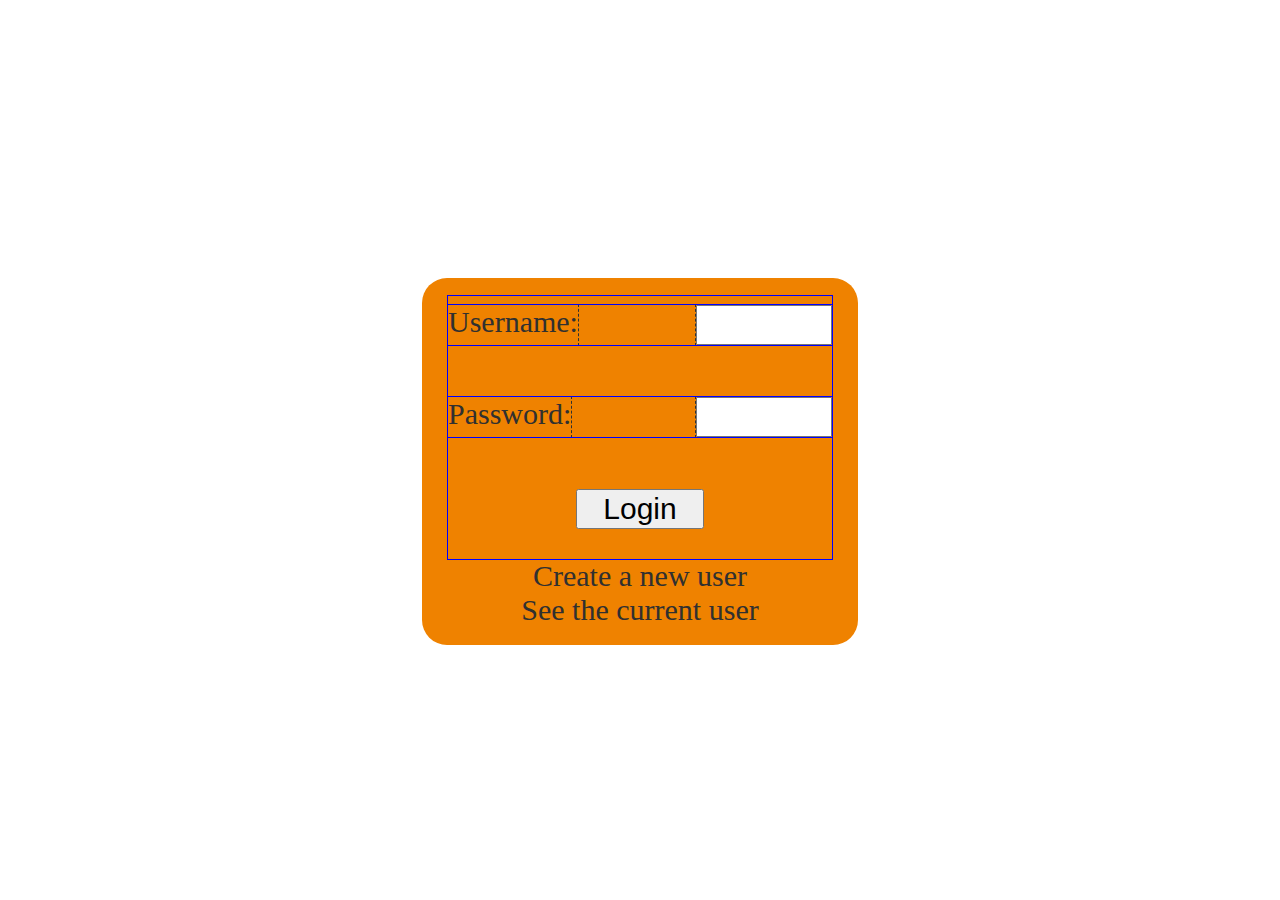
==== src/main/resources/templates/index.html @ 6e7c91c4 "added few comments to createUser updated index.css" ====
<!DOCTYPE html>
<html lang="en" xmlns:th="http://www.thymeleaf.org">
<head>
    <link rel="stylesheet" th:href="@{style.css}" href="../static/style.css">
    <link rel="stylesheet" th:href="@{index.css}" href="../static/index.css">
    <meta charset="UTF-8">
    <title>Title</title>
</head>
<body>

<h2 th:if="${userCreatedMessage}" th:text="${userCreatedMessage}"></h2>
<div class="loginDiv">
    <!-- this form is send from "/" -->
<form action="/tryLoginUser" method="post">
    <div class="sameLine">
    <label for="username">Username:</label>
    <input type="text" id="username" name="username">
    </div>
    <br>
    <div class="sameLine">
    <label for="password">Password:</label>
    <input type="password" id="password" name="password">
    </div>
    <br>
    <button type="submit">Login</button>
    <!-- thymeleaf if condition - rooted in the LoginController -->
    <div th:if="${loginMessage}">
    <p th:text="${loginMessage}"></p>
    </div>
    <div th:if="${loginError}">
    <p th:text="${loginError}"></p>
    </div>
</form>
    <!-- Button for create User -->
    <a th:href="@{/getCreateUser}" class="createUserButton">Create a new user</a>
    <a th:href="@{/getCurrentUser}" class="createUserButton">See the current user</a>
</div> <!-- loginDiv ends -->


</body>
</html>
---- src/main/resources/static/style.css ----
:root {
    --cO: #EF8200;
    --cB: #303030;
    --cW: #F8F8F8;

font-family: Comic Sans;
    color: var(--cB);
}
---- src/main/resources/static/index.css ----
:root {
    font-size: 30px;
}

body {
    display: flex;
    justify-content: center;
}
.loginDiv {
    display: flex;
    flex-direction: column;
    align-items: center;
    margin-top: 30vh;
    padding: 2vh 2vw;

    border-radius: 25px;

    width: 30vw;
    max-width: 500px;
    min-width: 250px;

    background-color: var(--cO);
}

form {
    width: 100%;
    outline: 1px solid blue;
}

.sameLine {
    display: flex;
    justify-content: space-between;
    width: 100%;
    margin-top: 1vh;
    margin-bottom: 1vh;

    outline: 1px solid blue;
}
label {
    font-size: 30px;
    margin-right: 5px;
}
input {
    align-self: flex-end;
    width: 10vw;
    min-width: 100px;
    font-size: 30px;
}
button {
    display: block;
    width: 10vw;
    min-width: 100px;
    margin-left: auto;
    margin-right: auto;

    margin-top: 1vh;
    margin-bottom: 1vh;

    font-size: 30px;
}

label, input {
    outline: 1px dashed #303030;
}
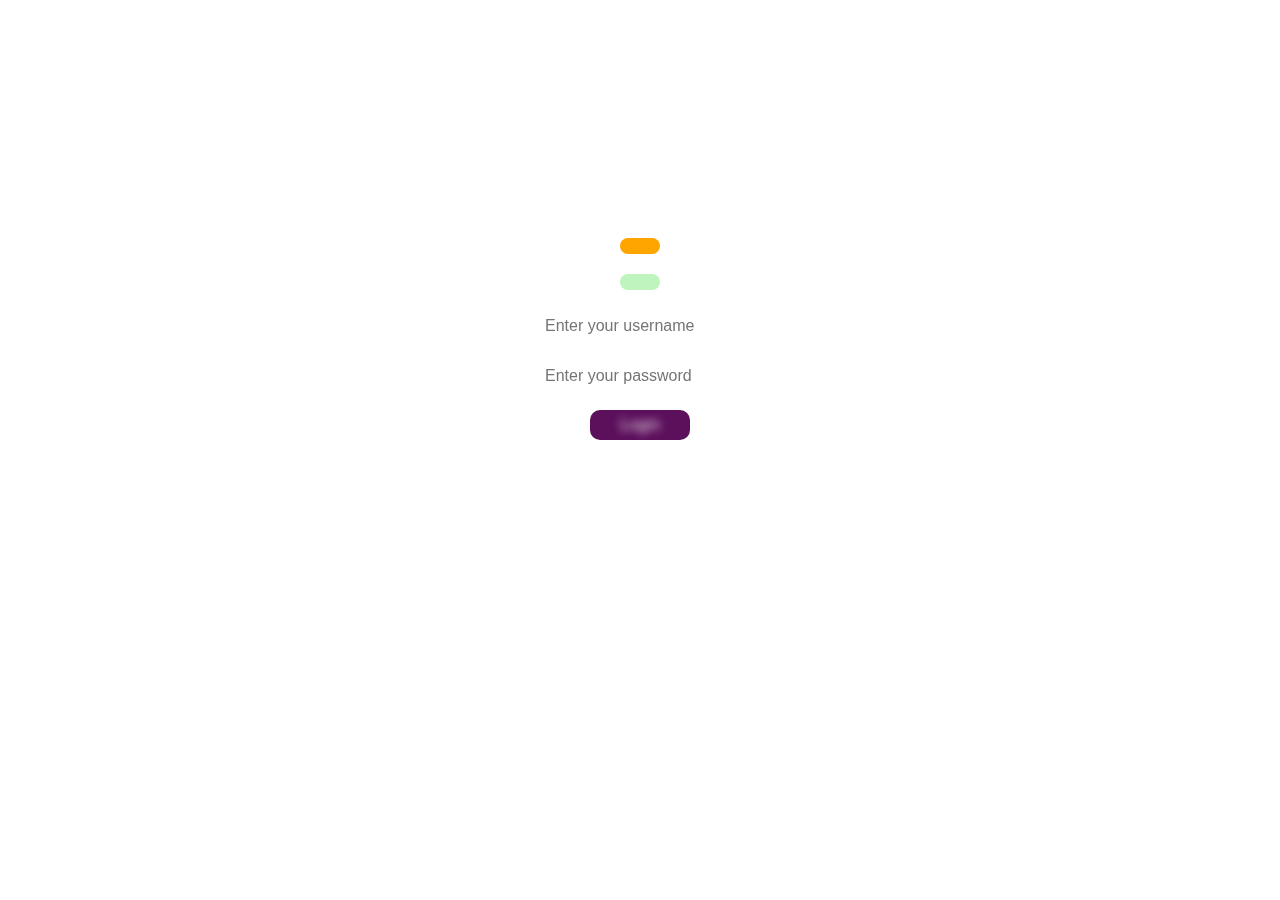
==== commit e0098c86: "CSS update" ====
--- a/src/main/resources/templates/index.html
+++ b/src/main/resources/templates/index.html
@@ -1,41 +1,54 @@
 <!DOCTYPE html>
 <html lang="en" xmlns:th="http://www.thymeleaf.org">
-<head>
-    <link rel="stylesheet" th:href="@{style.css}" href="../static/style.css">
-    <link rel="stylesheet" th:href="@{index.css}" href="../static/index.css">
-    <meta charset="UTF-8">
-    <title>Title</title>
-</head>
-<body>
+    <head>
+        <link rel="stylesheet" th:href="@{style.css}" href="../static/style.css">
+        <link rel="stylesheet" th:href="@{index.css}" href="../static/index.css">
+        <meta charset="UTF-8">
+        <title>Title</title>
+    </head>
+    <body>
 
-<h2 th:if="${userCreatedMessage}" th:text="${userCreatedMessage}"></h2>
-<div class="loginDiv">
-    <!-- this form is send from "/" -->
-<form action="/tryLoginUser" method="post">
-    <div class="sameLine">
-    <label for="username">Username:</label>
-    <input type="text" id="username" name="username">
-    </div>
-    <br>
-    <div class="sameLine">
-    <label for="password">Password:</label>
-    <input type="password" id="password" name="password">
-    </div>
-    <br>
-    <button type="submit">Login</button>
-    <!-- thymeleaf if condition - rooted in the LoginController -->
-    <div th:if="${loginMessage}">
-    <p th:text="${loginMessage}"></p>
-    </div>
-    <div th:if="${loginError}">
-    <p th:text="${loginError}"></p>
-    </div>
-</form>
-    <!-- Button for create User -->
-    <a th:href="@{/getCreateUser}" class="createUserButton">Create a new user</a>
-    <a th:href="@{/getCurrentUser}" class="createUserButton">See the current user</a>
-</div> <!-- loginDiv ends -->
+        <h2 th:if="${userCreatedMessage}" th:text="${userCreatedMessage}"></h2>
 
 
-</body>
+        <div class="pageContent">
+            <div class="frostedBox loginBox">
+                <!-- this form is send from "/" -->
+                <div class="logoBox">
+                    <h1>GivMig.dk</h1>
+                </div>
+
+                <div class="errorBox" th:if="${errorMessage}">
+                    <p th:if="${errorMessage}" th:text="${errorMessage}"></p>
+                </div>
+
+                <div class="userMessage" th:if="${userCreatedMessage}">
+                    <p th:if="${userCreatedMessage}" th:text="${userCreatedMessage}"></p>
+                </div>
+
+            <form action="/tryLoginUser" method="post" class="loginForm">
+                <div class="sameLine">
+                    <input type="text" id="username" name="username" placeholder="Enter your username" class="inputBox">
+                </div>
+                <br>
+                <div class="sameLine">
+                    <input type="password" id="password" name="password" placeholder="Enter your password" class="inputBox">
+                </div>
+                <br>
+                <button type="submit" class="submitButton">Login</button>
+                    <!-- thymeleaf if condition - rooted in the LoginController -->
+                    <div th:if="${loginMessage}">
+                    <p th:text="${loginMessage}"></p>
+                    </div>
+                    <div th:if="${loginError}">
+                    <p th:text="${loginError}"></p>
+                    </div>
+            </form>
+                <!-- Button for create User -->
+                <a th:href="@{/getCreateUser}" class="createUserButton">Create a new user</a>
+                <a th:href="@{/getCurrentUser}" class="createUserButton">See the current user</a>
+            </div> <!-- loginDiv ends -->
+        </div>
+
+    </body>
 </html>--- a/src/main/resources/static/style.css
+++ b/src/main/resources/static/style.css
@@ -3,6 +3,141 @@
     --cB: #303030;
     --cW: #F8F8F8;
 
-font-family: Comic Sans;
+    font-family: sans-serif;
     color: var(--cB);
+}
+
+html{
+    font-family: sans-serif;
+}
+
+body{
+    background: rgb(9,9,121);
+    background: url("./img/olga-safronova-3hvpymDO7ZI-unsplash.jpg");
+    background-size: cover;
+}
+
+.pageContent{
+    display: flex;
+    align-items: center;
+    justify-content: center;
+}
+
+.frostedBox{
+    color: white;
+    padding: 30px;
+    border-radius: 15px;
+    background: linear-gradient(to bottom right, rgba(255,255,255,.3), rgba(255,255,255,.2));
+    backdrop-filter: blur(10px);
+    -webkit-backdrop-filter: blur(10px);
+    z-index: 2;
+}
+
+.frostedBox::before{
+    content: "";
+    position: absolute;
+    background-color: rgba(255,255,255,1);
+    left: -1px;
+    top: -1px;
+    right: -1px;
+    bottom: -1px;
+    border-radius: 16px;
+
+    mask: linear-gradient(#fff, rgba(0,0,0), rgba(0,0,0)) content-box,
+    linear-gradient(to bottom right, rgba(255,255,255,1), rgba(255,255,255,.1));
+    mask-composite: exclude;
+    -webkit-mask-composite: destination-out;
+    padding: 1px;
+
+    z-index: -1;
+}
+
+.loginBox{
+    width: fit-content;
+    display: flex;
+    flex-direction: column;
+    align-items: center;
+    justify-content: center;
+    position: absolute;
+    top: 10vw;
+    min-width: 20vw;
+}
+
+.inputBox{
+    all: unset;
+    background-color: white;
+    height: 2rem;
+    width: 200px;
+    border-radius: 10px;
+    padding-left: 10px;
+    color: black;
+    z-index: 2;
+}
+
+.submitButton{
+    all:unset;
+    width: 100px;
+    height: 30px;
+    font-size: 16px;
+    cursor: pointer;
+    background-color: #5c105c;
+    border-radius: 10px;
+    display: flex;
+    align-items: center;
+    justify-content: center;
+    text-align: center;
+    text-shadow: 0 0 8px rgba(255,255,255);
+    color: transparent;
+    z-index: 5;
+}
+
+.submitButton:hover{
+    color:white;
+    transition: .2s ease;
+    text-shadow: 0 0 0 rgba(255,255,255);
+}
+
+/*
+.submitButton::after{
+    content: "";
+    width: 100px;
+    height: 30px;
+    position: absolute;
+    background-color: rgba(0,0,0,.2);
+    backdrop-filter: blur(5px);
+    border-radius: 10px;
+    z-index: 2;
+}
+
+ */
+
+.errorBox{
+    background-color: orange;
+    border-radius: 10px;
+    max-width: 20vw;
+
+    padding-left: 20px;
+    padding-right: 20px;
+    z-index: 10;
+
+    margin-bottom: 20px;
+}
+
+.userMessage{
+    z-index: 10;
+    background-color: #bef4be;
+    border-radius: 10px;
+    max-width: 20vw;
+    padding-left: 20px;
+    padding-right: 20px;
+    color: darkgreen;
+
+    margin-bottom: 20px;
+}
+
+.loginForm{
+    display: flex;
+    align-items: center;
+    justify-content: center;
+    flex-direction: column;
 }--- a/src/main/resources/static/index.css
+++ b/src/main/resources/static/index.css
@@ -1,3 +1,4 @@
+/*
 :root {
     font-size: 30px;
 }
@@ -6,6 +7,7 @@
     display: flex;
     justify-content: center;
 }
+
 .loginDiv {
     display: flex;
     flex-direction: column;
@@ -62,3 +64,5 @@
 label, input {
     outline: 1px dashed #303030;
 }
+
+ */
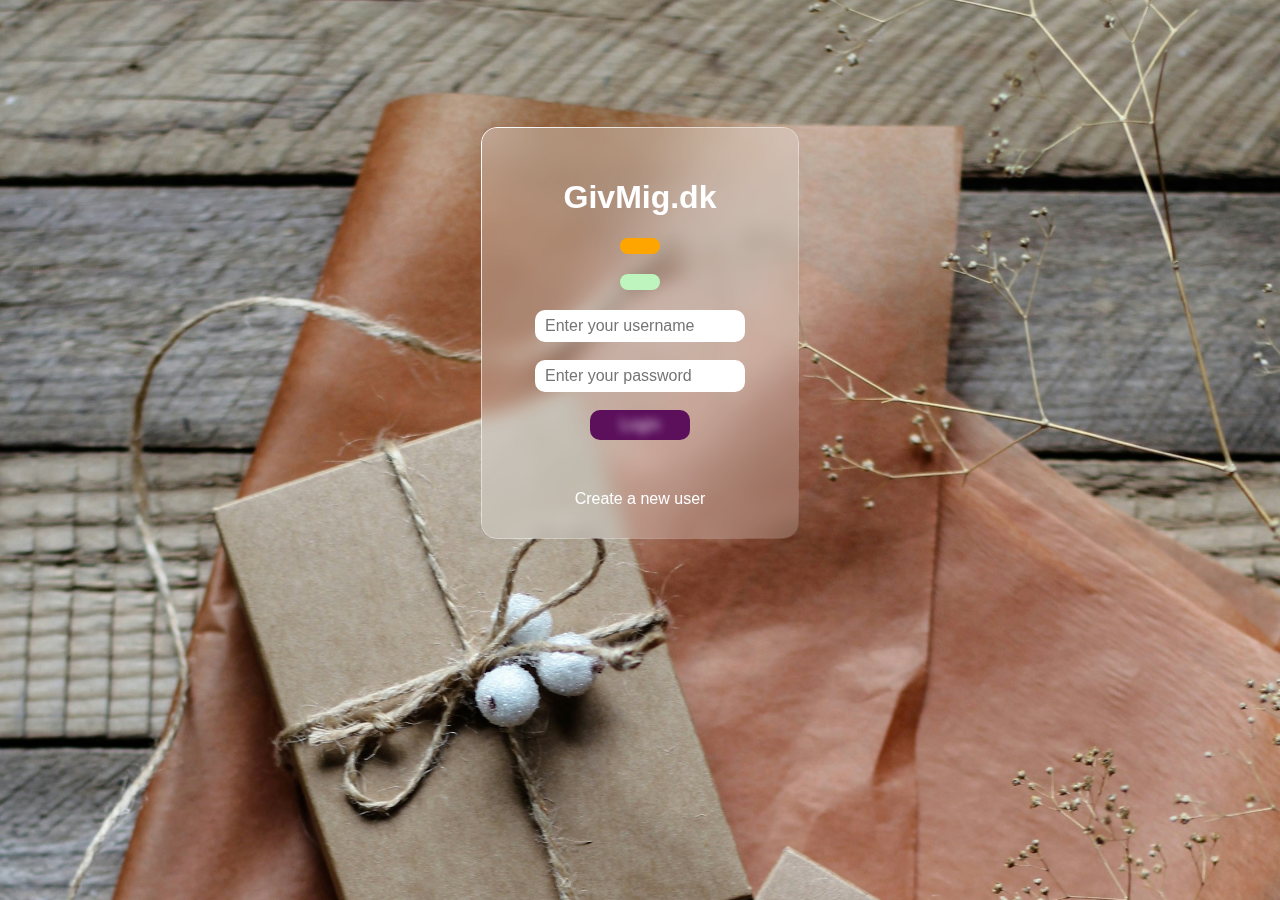
==== commit 46913d80: "Implementeret styling på alle create og edit html sider" ====
--- a/src/main/resources/templates/index.html
+++ b/src/main/resources/templates/index.html
@@ -27,13 +27,9 @@
                 </div>
 
             <form action="/tryLoginUser" method="post" class="loginForm">
-                <div class="sameLine">
                     <input type="text" id="username" name="username" placeholder="Enter your username" class="inputBox">
-                </div>
                 <br>
-                <div class="sameLine">
                     <input type="password" id="password" name="password" placeholder="Enter your password" class="inputBox">
-                </div>
                 <br>
                 <button type="submit" class="submitButton">Login</button>
                     <!-- thymeleaf if condition - rooted in the LoginController -->
@@ -44,9 +40,9 @@
                     <p th:text="${loginError}"></p>
                     </div>
             </form>
+                <br>
                 <!-- Button for create User -->
                 <a th:href="@{/getCreateUser}" class="createUserButton">Create a new user</a>
-                <a th:href="@{/getCurrentUser}" class="createUserButton">See the current user</a>
             </div> <!-- loginDiv ends -->
         </div>
 
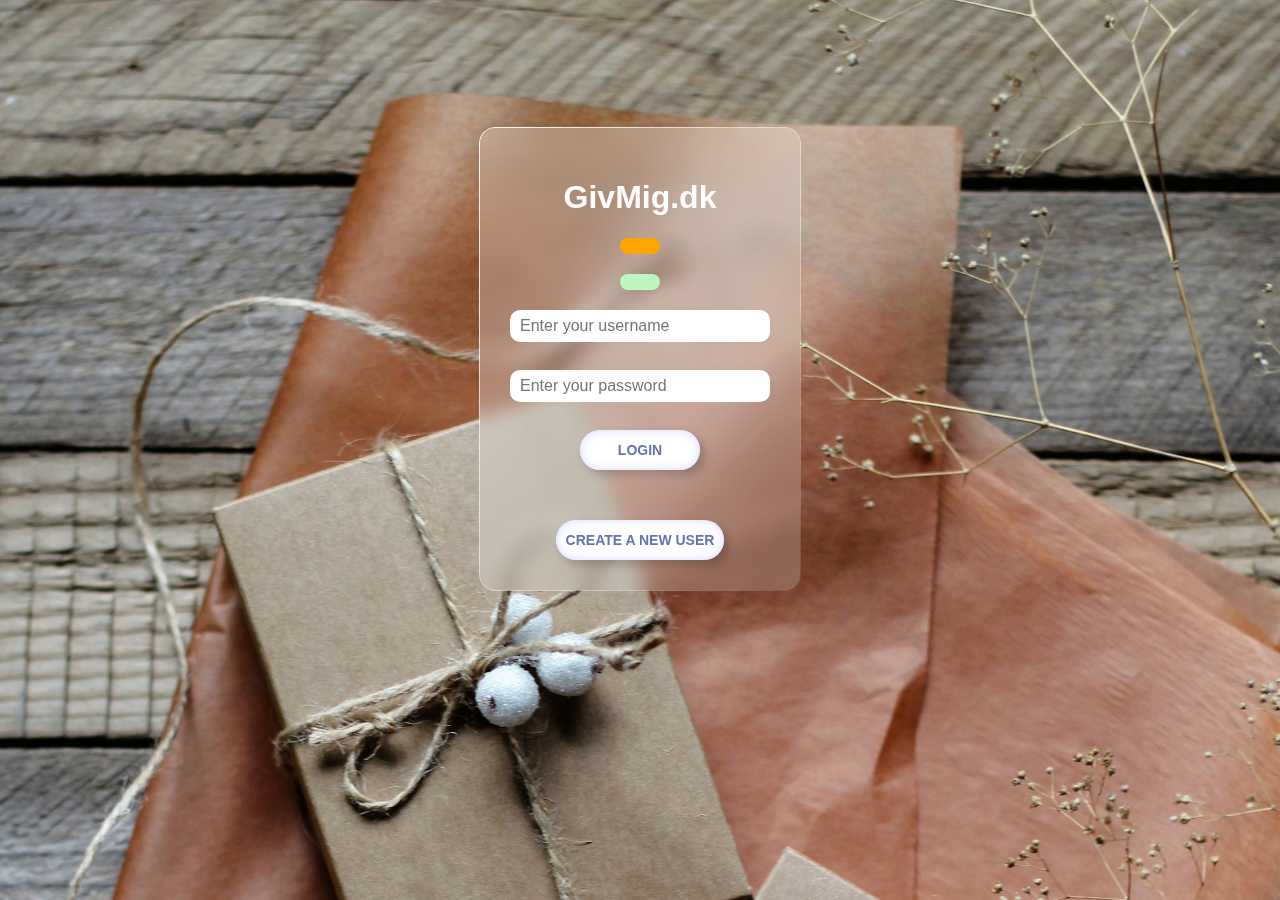
==== commit 74ed13f1: "New button styling and navigation for pages" ====
--- a/src/main/resources/templates/index.html
+++ b/src/main/resources/templates/index.html
@@ -31,7 +31,7 @@
                 <br>
                     <input type="password" id="password" name="password" placeholder="Enter your password" class="inputBox">
                 <br>
-                <button type="submit" class="submitButton">Login</button>
+                <button type="submit" class="styledButton">Login</button>
                     <!-- thymeleaf if condition - rooted in the LoginController -->
                     <div th:if="${loginMessage}">
                     <p th:text="${loginMessage}"></p>
@@ -42,7 +42,7 @@
             </form>
                 <br>
                 <!-- Button for create User -->
-                <a th:href="@{/getCreateUser}" class="createUserButton">Create a new user</a>
+                <a th:href="@{/getCreateUser}" class="styledButton">Create a new user</a>
             </div> <!-- loginDiv ends -->
         </div>
 
--- a/src/main/resources/static/style.css
+++ b/src/main/resources/static/style.css
@@ -15,6 +15,48 @@
     background: rgb(9,9,121);
     background: url("./img/olga-safronova-3hvpymDO7ZI-unsplash.jpg");
     background-size: cover;
+}
+
+.header {
+    display: flex;
+    justify-content: center;
+    align-items: center;
+
+    position: fixed;
+    top: 0;
+    left: 0;
+    width: 100%;
+    height: 15dvh;
+
+    transition: 0.5s;
+
+    form {
+        height: 100%;
+        width: 33.3%;
+    }
+
+    button {
+        background-color: unset;
+        border: unset;
+        font-size: 5dvh;
+        color: rgb(0,0,0,0.5);
+
+        height: 100%;
+        width: 33.3dvw;
+
+        z-index: 10;
+
+        background-image: linear-gradient(180deg, rgba(255,255,255,1), rgba(255,255,255,0));
+
+        transition: 0.75s;
+    }
+
+    button:hover {
+        border-radius:0 0 2dvh 2dvh;
+        color: rgb(0,0,0,1);
+        background-image: radial-gradient(rgba(255,255,255,0), rgba(255,255,255,75%));
+
+    }
 }
 
 .pageContent{
@@ -33,6 +75,38 @@
     z-index: 2;
 }
 
+.styledButton{
+    all: unset;
+    display: flex;
+    background-color: white;
+    min-width: 100px;
+    padding-right: 10px;
+    padding-left: 10px;
+    height: 40px;
+    color: #6672af;
+    text-transform: uppercase;
+    font-weight: bold;
+    font-size: 14px;
+    border-radius: 25px;
+    box-shadow: inset 0 0 10px #d6d6ff, 5px 5px 10px rgba(0,0,0,.2);
+    justify-content: center;
+    align-items: center;
+    cursor: pointer;
+    transition: .2s;
+}
+
+.styledButton:hover{
+    box-shadow: inset 0 0 6px #d6d6ff, 5px 5px 15px rgba(0,0,0,.2);
+    color: #838fc8;
+    transition: .2s;
+}
+
+.backButton{
+    position: absolute;
+    top: -20px;
+    left: 25px;
+}
+
 .frostedBox::before{
     content: "";
     position: absolute;
@@ -67,11 +141,19 @@
     all: unset;
     background-color: white;
     height: 2rem;
-    width: 200px;
+    width: 250px;
     border-radius: 10px;
     padding-left: 10px;
     color: black;
     z-index: 2;
+    margin-bottom: 10px;
+
+    transition: .2s;
+}
+
+.inputBox:hover{
+    box-shadow: 0 0 20px rgba(255, 255, 255, .3);
+    transition: .2s;
 }
 
 .submitButton{
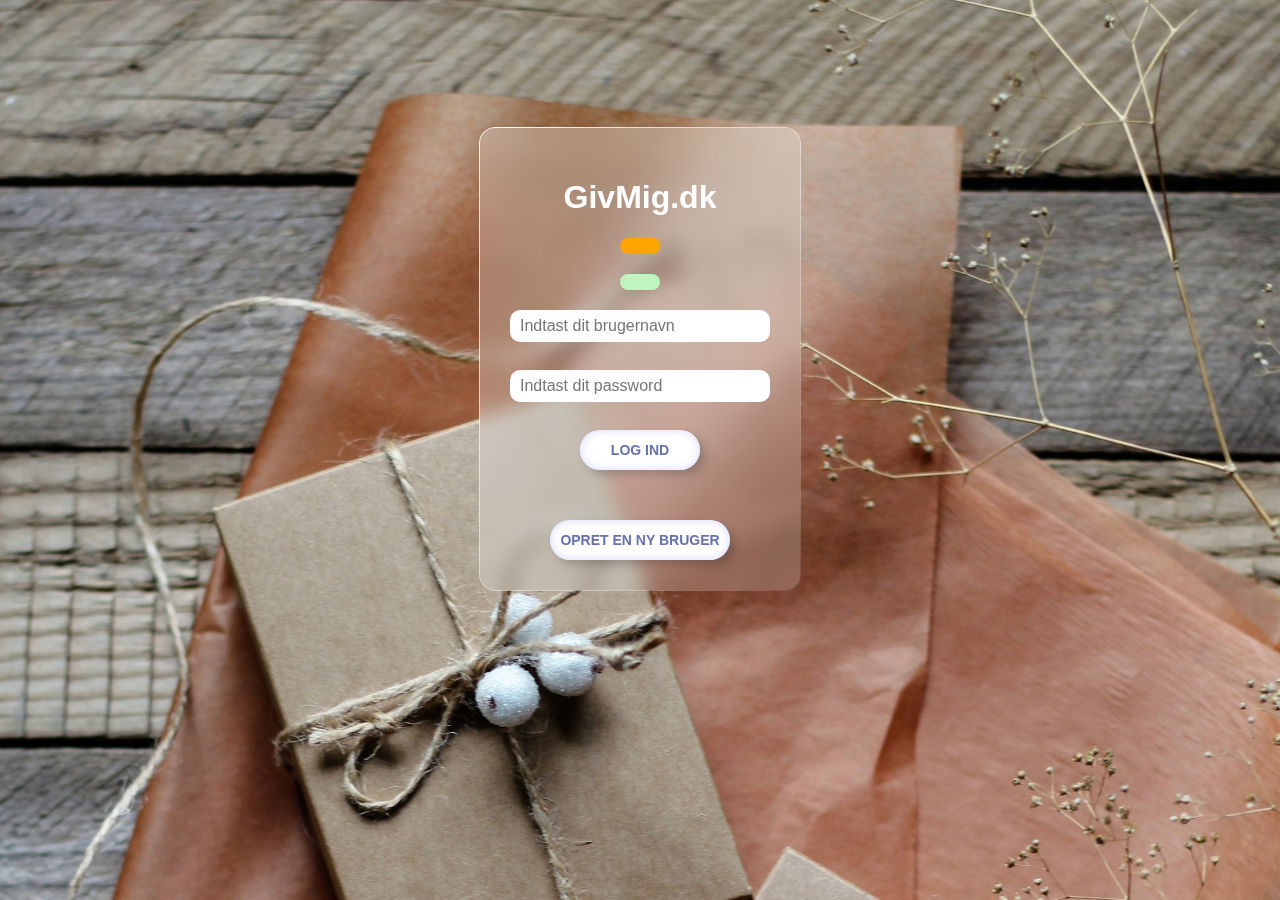
==== commit 832f1481: "Danskificering" ====
--- a/src/main/resources/templates/index.html
+++ b/src/main/resources/templates/index.html
@@ -27,11 +27,11 @@
                 </div>
 
             <form action="/tryLoginUser" method="post" class="loginForm">
-                    <input type="text" id="username" name="username" placeholder="Enter your username" class="inputBox">
+                    <input type="text" id="username" name="username" placeholder="Indtast dit brugernavn" class="inputBox">
                 <br>
-                    <input type="password" id="password" name="password" placeholder="Enter your password" class="inputBox">
+                    <input type="password" id="password" name="password" placeholder="Indtast dit password" class="inputBox">
                 <br>
-                <button type="submit" class="styledButton">Login</button>
+                <button type="submit" class="styledButton">Log ind</button>
                     <!-- thymeleaf if condition - rooted in the LoginController -->
                     <div th:if="${loginMessage}">
                     <p th:text="${loginMessage}"></p>
@@ -42,7 +42,7 @@
             </form>
                 <br>
                 <!-- Button for create User -->
-                <a th:href="@{/getCreateUser}" class="styledButton">Create a new user</a>
+                <a th:href="@{/getCreateUser}" class="styledButton">Opret en ny bruger</a>
             </div> <!-- loginDiv ends -->
         </div>
 
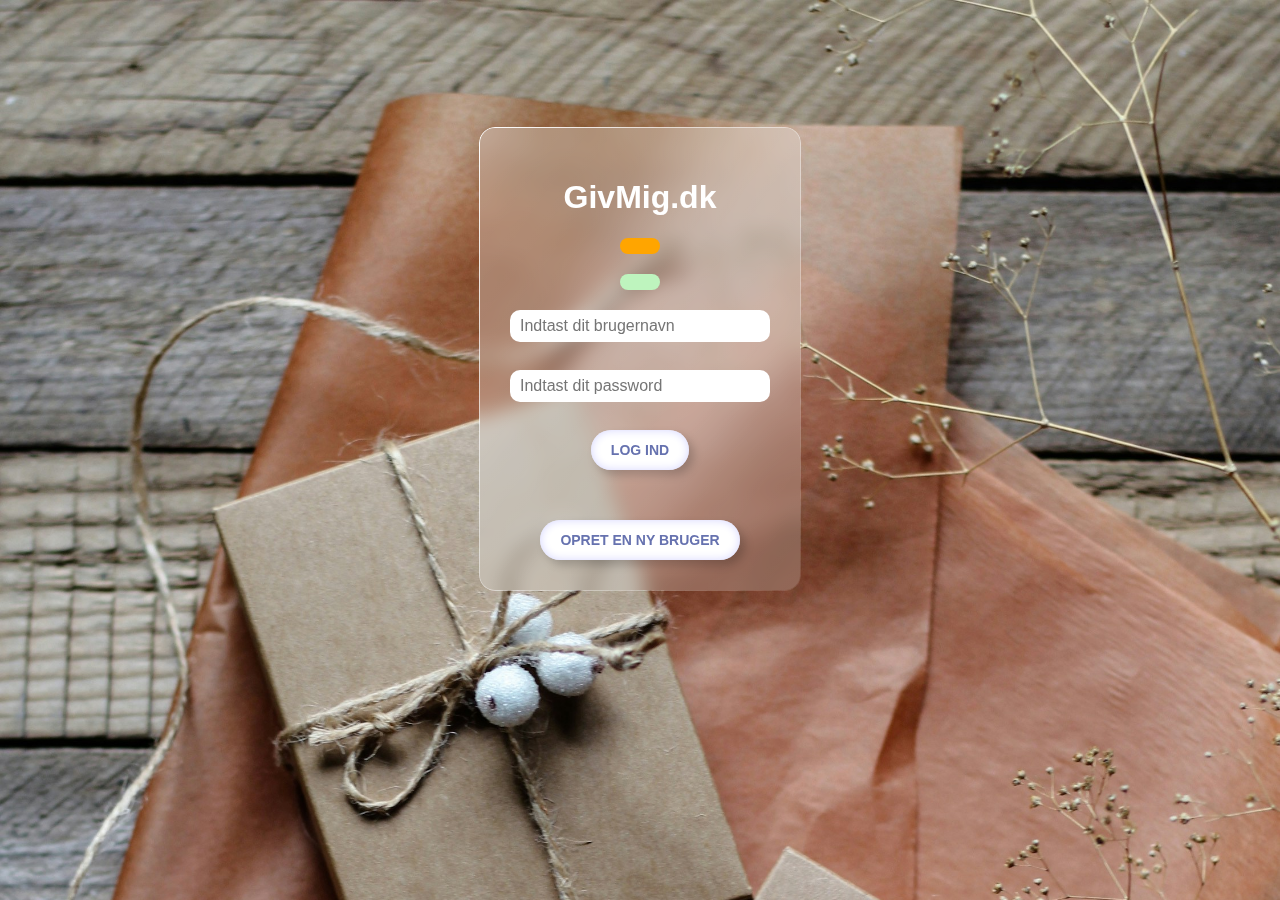
==== commit ce971b24: "Oversættelse af html" ====
--- a/src/main/resources/templates/index.html
+++ b/src/main/resources/templates/index.html
@@ -2,9 +2,8 @@
 <html lang="en" xmlns:th="http://www.thymeleaf.org">
     <head>
         <link rel="stylesheet" th:href="@{style.css}" href="../static/style.css">
-        <link rel="stylesheet" th:href="@{index.css}" href="../static/index.css">
         <meta charset="UTF-8">
-        <title>Title</title>
+        <title>Log Ind</title>
     </head>
     <body>
 
--- a/src/main/resources/static/style.css
+++ b/src/main/resources/static/style.css
@@ -79,9 +79,8 @@
     all: unset;
     display: flex;
     background-color: white;
-    min-width: 100px;
-    padding-right: 10px;
-    padding-left: 10px;
+    padding-right: 20px;
+    padding-left: 20px;
     height: 40px;
     color: #6672af;
     text-transform: uppercase;
@@ -107,6 +106,52 @@
     left: 25px;
 }
 
+.deleteButton{
+    all: unset;
+    display: flex;
+    background-color: red;
+    width: 30px;
+    height: 30px;
+    color: #ffffff;
+    text-transform: uppercase;
+    font-weight: bold;
+    font-size: 15px;
+    border-radius: 25px;
+    box-shadow: inset 0 0 10px #a11b1b, 5px 5px 10px rgba(0,0,0,.2);
+    justify-content: center;
+    align-items: center;
+    cursor: pointer;
+    transition: .2s;
+
+    position: absolute;
+    top:-15px;
+    right: 15px;
+}
+
+.deleteButton:hover{
+    box-shadow: inset 0 0 10px #d62222, 5px 5px 15px rgba(0,0,0,.2);
+}
+
+.editButton{
+    position: absolute;
+    bottom: -20px;
+    right: 20px;
+    font-family: "Wingdings 2";
+    font-size: 30px;
+}
+
+.openButton{
+    position: absolute;
+    bottom: -20px;
+    left: 20px;
+}
+
+.createWishlistBox{
+    display: flex;
+    justify-content: center;
+    align-items: center;
+}
+
 .frostedBox::before{
     content: "";
     position: absolute;
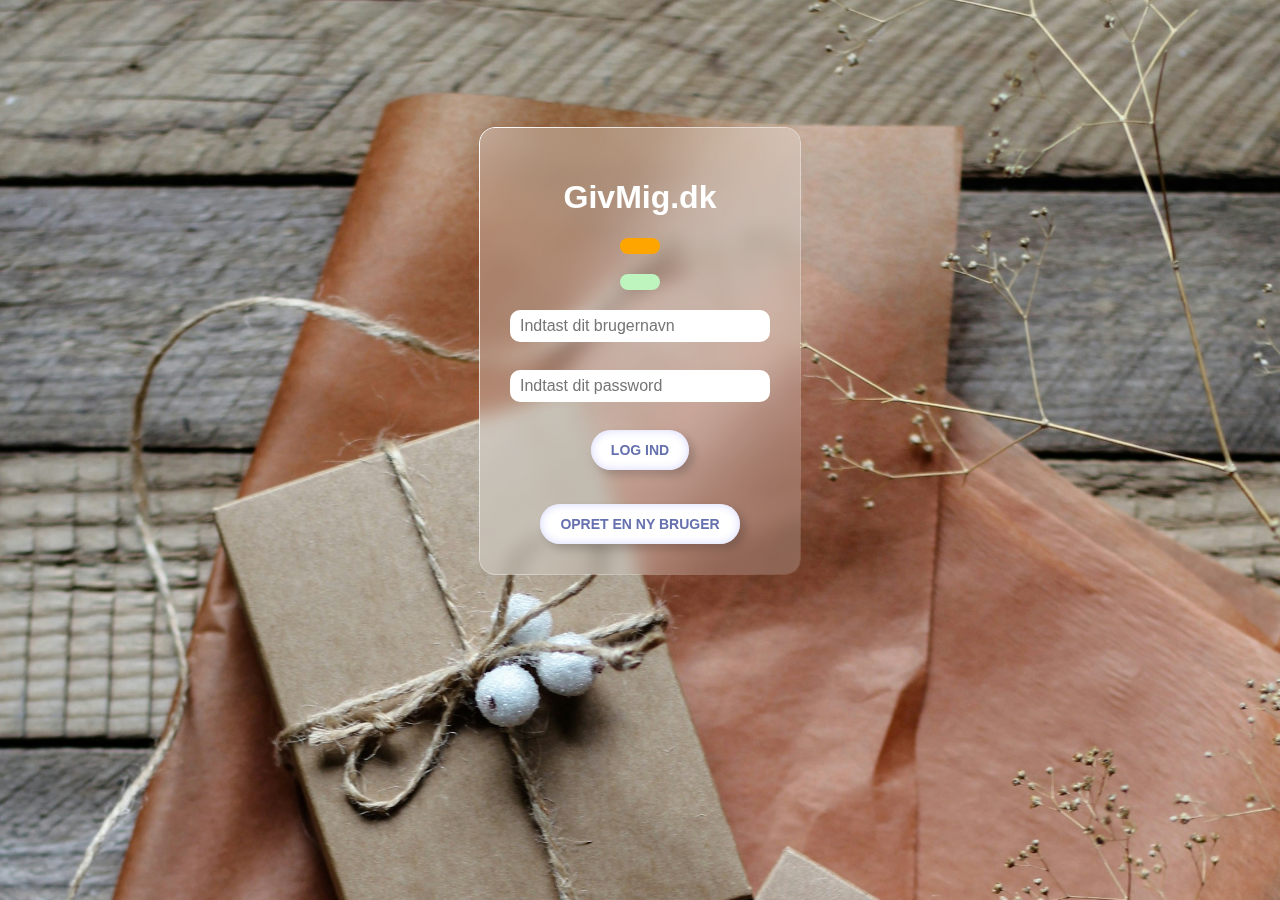
==== commit df87422a: "Comments and small error message adjustments" ====
--- a/src/main/resources/templates/index.html
+++ b/src/main/resources/templates/index.html
@@ -35,9 +35,6 @@
                     <div th:if="${loginMessage}">
                     <p th:text="${loginMessage}"></p>
                     </div>
-                    <div th:if="${loginError}">
-                    <p th:text="${loginError}"></p>
-                    </div>
             </form>
                 <br>
                 <!-- Button for create User -->
--- a/src/main/resources/static/style.css
+++ b/src/main/resources/static/style.css
@@ -21,8 +21,7 @@
     display: flex;
     justify-content: center;
     align-items: center;
-
-    position: fixed;
+    position: absolute;
     top: 0;
     left: 0;
     width: 100%;
@@ -32,7 +31,7 @@
 
     form {
         height: 100%;
-        width: 33.3%;
+        width: 33.3dvw;
     }
 
     button {
@@ -55,9 +54,29 @@
         border-radius:0 0 2dvh 2dvh;
         color: rgb(0,0,0,1);
         background-image: radial-gradient(rgba(255,255,255,0), rgba(255,255,255,75%));
-
+        cursor: pointer;
     }
 }
+.givmigLogo {
+    display: flex;
+    justify-content: center;
+    align-items: center;
+
+    background-color: unset;
+    border: unset;
+    font-size: 5dvh;
+    color: rgb(0,0,0,0.5);
+
+    height: 100%;
+    width: 33.3dvw;
+
+    z-index: 10;
+
+    background-image: linear-gradient(180deg, rgba(255,255,255,1), rgba(255,255,255,0));
+
+    transition: 0.75s;
+}
+
 
 .pageContent{
     display: flex;
